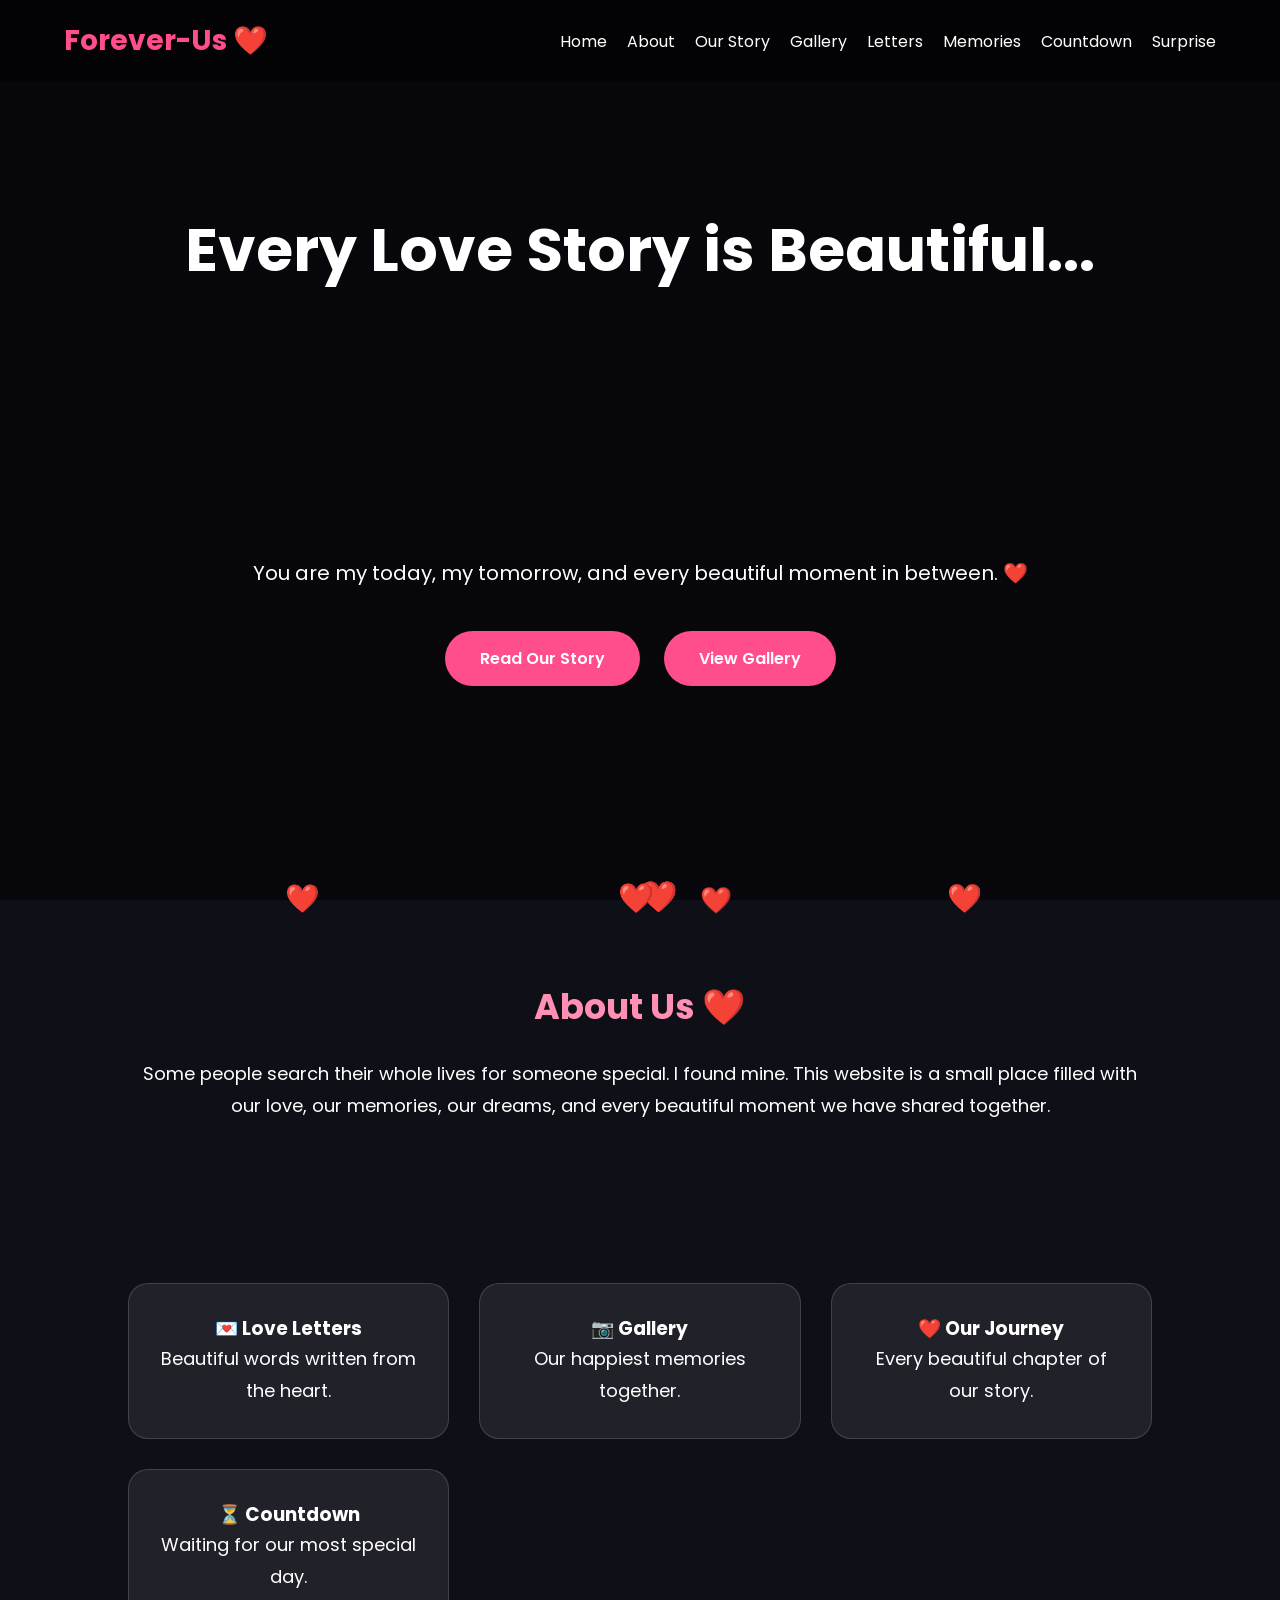
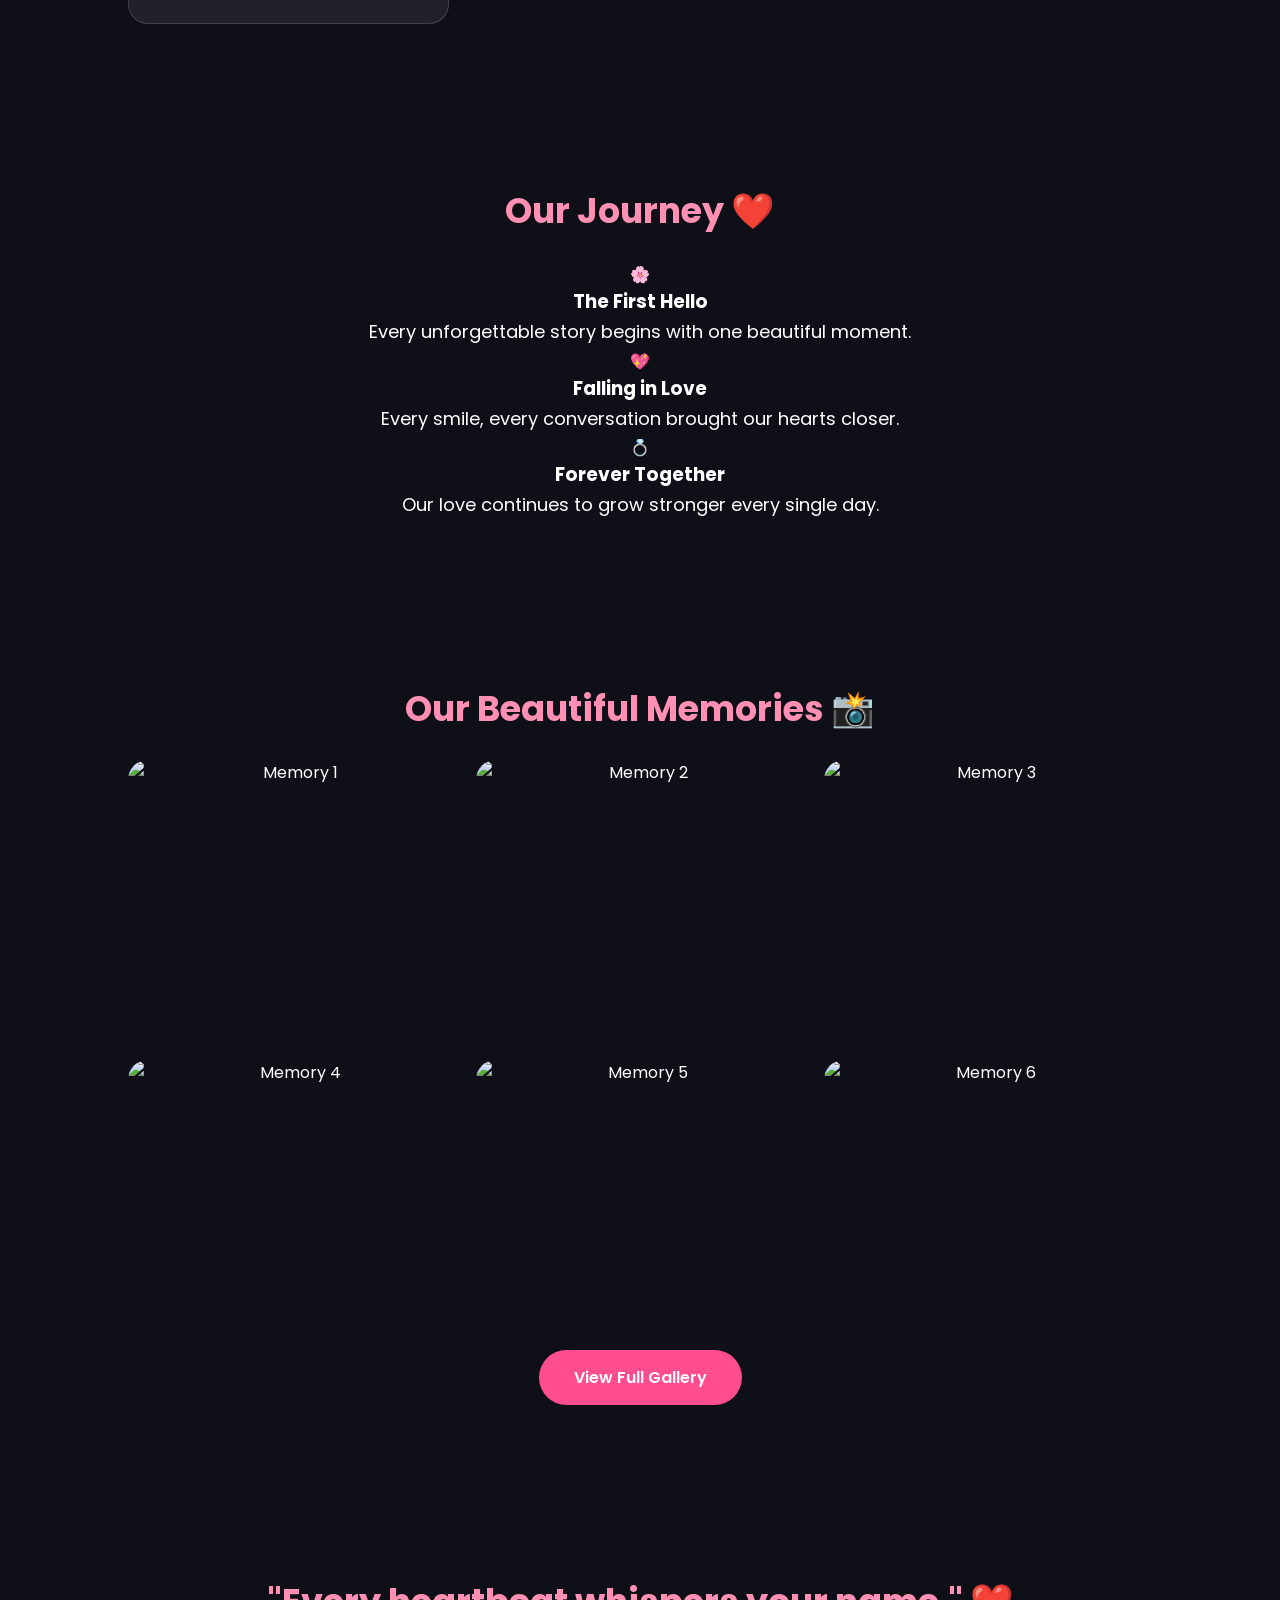
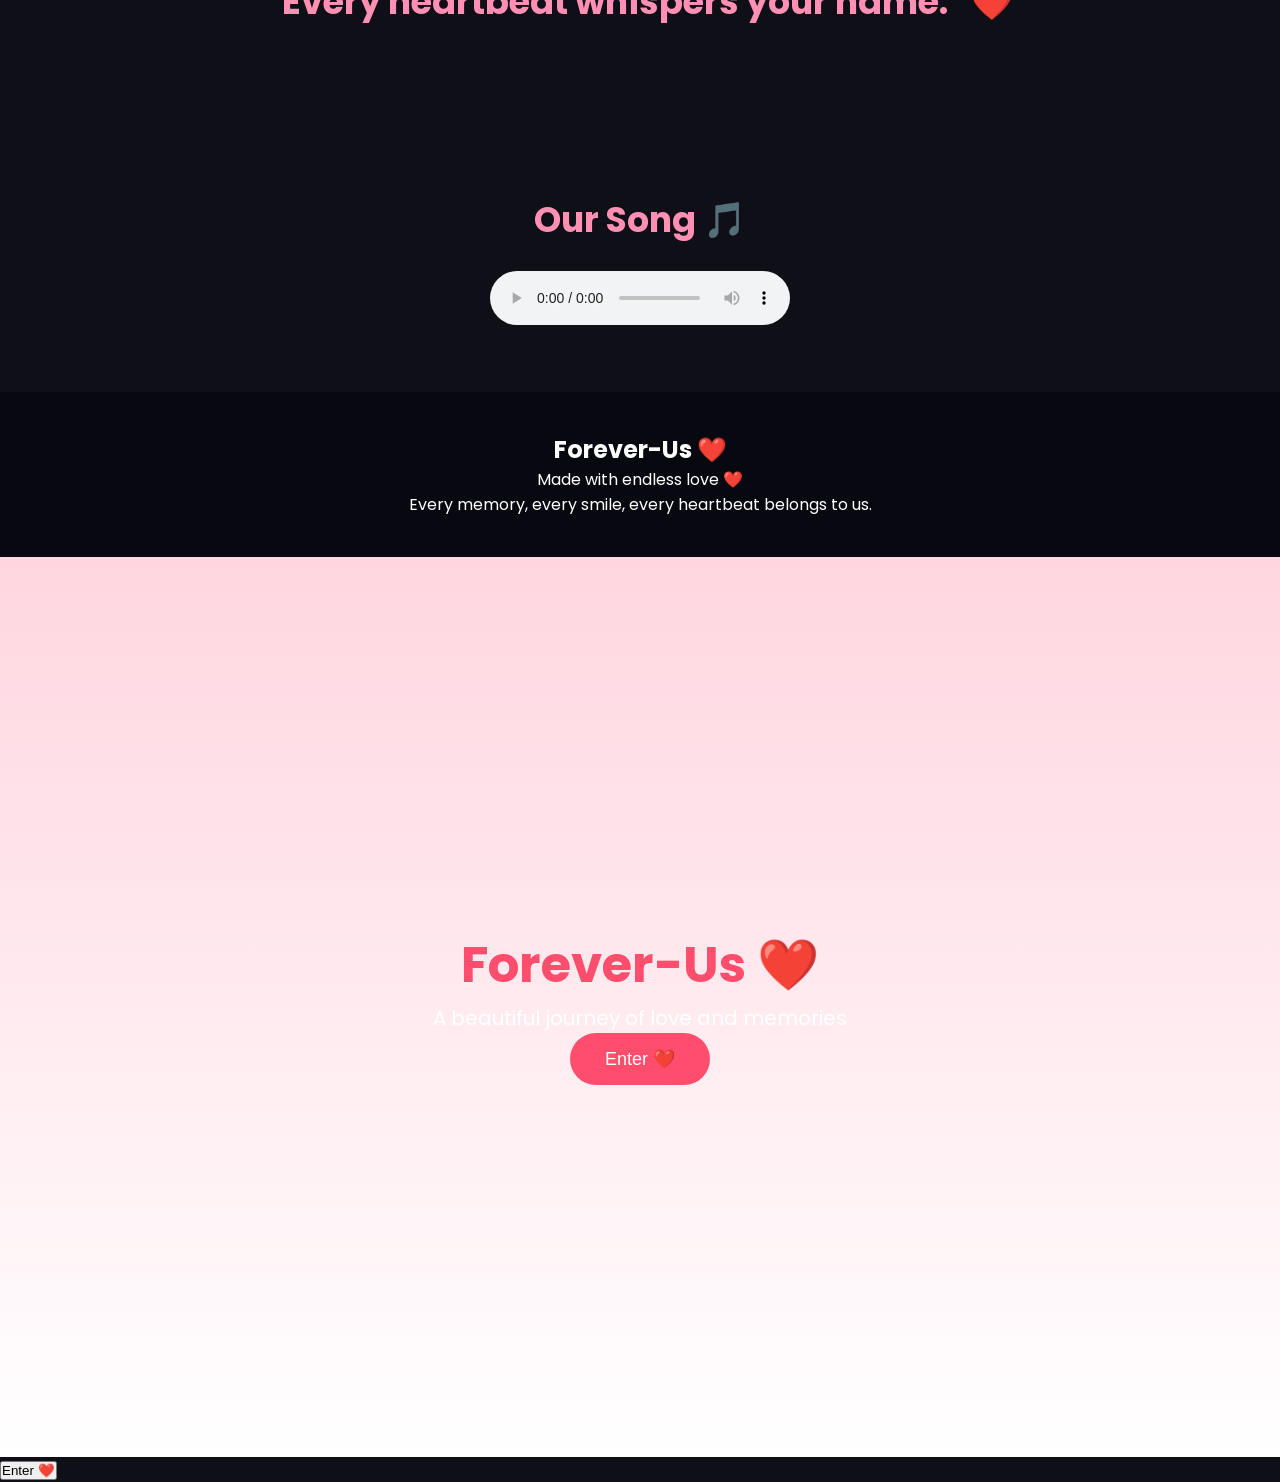
==== index.html @ 643da28e "upload website" ====
<!DOCTYPE html>
<html lang="en">

<head>
    <meta charset="UTF-8">
    <meta name="viewport" content="width=device-width, initial-scale=1.0">
    <title>Forever-Us ❤️</title>

    <!-- Google Font -->
    <link href="https://fonts.googleapis.com/css2?family=Poppins:wght@300;400;600;700&display=swap" rel="stylesheet">

    <!-- CSS -->
    <link rel="stylesheet" href="style.css">
</head>

<body>

<!-- Floating Hearts -->
<div class="hearts"></div>

<!-- Navigation -->
<header>

<nav class="navbar">

<h2 class="logo">Forever-Us ❤️</h2>

<ul class="nav-links">

<li><a href="index.html">Home</a></li>

<li><a href="about.html">About</a></li>

<li><a href="story.html">Our Story</a></li>

<li><a href="gallery.html">Gallery</a></li>

<li><a href="letters.html">Letters</a></li>

<li><a href="memories.html">Memories</a></li>

<li><a href="countdown.html">Countdown</a></li>

<li><a href="surprise.html">Surprise</a></li>

</ul>

</nav>

</header>

<!-- Hero Section -->

<section class="hero">

<div class="overlay">

<h1 class="title">
Every Love Story is Beautiful...
</h1>

<h2 id="typing"></h2>

<p class="subtitle">

You are my today,
my tomorrow,
and every beautiful moment in between. ❤️

</p>

<div class="hero-buttons">

<a href="story.html" class="btn">
Read Our Story
</a>

<a href="gallery.html" class="btn secondary">
View Gallery
</a>

</div>

</div>

</section>

<!-- About Preview -->

<section class="about-preview">

<h2>About Us ❤️</h2>

<p>

Some people search their whole lives for someone special.

I found mine.

This website is a small place filled with our love,
our memories,
our dreams,
and every beautiful moment we have shared together.

</p>

</section>

<!-- Features -->

<section class="features">

<div class="card">

<h3>💌 Love Letters</h3>

<p>
Beautiful words written from the heart.
</p>

</div>

<div class="card">

<h3>📷 Gallery</h3>

<p>
Our happiest memories together.
</p>

</div>

<div class="card">

<h3>❤️ Our Journey</h3>

<p>
Every beautiful chapter of our story.
</p>

</div>

<div class="card">

<h3>⏳ Countdown</h3>

<p>
Waiting for our most special day.
</p>

</div>

</section>
<!-- Our Story Preview -->

<section class="story-preview">

    <h2>Our Journey ❤️</h2>

    <div class="timeline">

        <div class="timeline-item">
            <span>🌸</span>
            <h3>The First Hello</h3>
            <p>Every unforgettable story begins with one beautiful moment.</p>
        </div>

        <div class="timeline-item">
            <span>💖</span>
            <h3>Falling in Love</h3>
            <p>Every smile, every conversation brought our hearts closer.</p>
        </div>

        <div class="timeline-item">
            <span>💍</span>
            <h3>Forever Together</h3>
            <p>Our love continues to grow stronger every single day.</p>
        </div>

    </div>

</section>

<!-- Gallery Preview -->

<section class="gallery-preview">

    <h2>Our Beautiful Memories 📸</h2>

    <div class="gallery-grid">

        <img src="images/Hilal1.jpg" alt="Memory 1">
        <img src="images/Hilal2.jpg" alt="Memory 2">
        <img src="images/Hilal3.jpg" alt="Memory 3">
        <img src="images/Hilal4.jpg" alt="Memory 4">
        <img src="images/Hilal4.jpg" alt="Memory 5">
        <img src="images/Hilal6.jpg" alt="Memory 6">

    </div>

    <a href="gallery.html" class="btn">
        View Full Gallery
    </a>

</section>

<!-- Love Quote -->

<section class="quote">

    <h2>"Every heartbeat whispers your name." ❤️</h2>

</section>

<!-- Music -->

<section class="music">

    <h2>Our Song 🎵</h2>

    <audio controls autoplay loop>

        <source src="music/love.mp3" type="audio/mpeg">

        Your browser does not support audio.

    </audio>

</section>

<!-- Footer -->

<footer>

    <h2>Forever-Us ❤️</h2>

    <p>
        Made with endless love ❤️
    </p>

    <p>
        Every memory, every smile, every heartbeat belongs to us.
    </p>

</footer>

<!-- Back To Top -->

<button id="topBtn">
⬆️
</button>

<!-- JavaScript -->

<script src="script.js"></script>
<div class="welcome">
    <h1>Forever-Us ❤️</h1>
    <p>A beautiful journey of love and memories</p>
    <button onclick="enterSite()">Enter ❤️</button>
</div>
<button onclick="enterSite()">Enter ❤️</button>

    <script>
    function enterSite(){
        alert("Welcome to Forever-Us ❤️");
    }
    </script>

</body>
</html>
<div class="hearts">
    <span>❤️</span>
    <span>❤️</span>
    <span>❤️</span>
    <span>❤️</span>
    <span>❤️</span>
    <span>❤️</span>
</div>
<div id="loader">
    <h1>Forever-Us ❤️</h1>
</div>
<script>
window.onload = function(){
    setTimeout(function(){
        document.getElementById("loader").style.display = "none";
    },3000);
};
</script>
</body>
</html>
---- style.css ----
/* =========================
   GOOGLE FONT
========================= */

@import url('https://fonts.googleapis.com/css2?family=Poppins:wght@300;400;500;600;700&display=swap');


/* =========================
   RESET
========================= */

*{
    margin:0;
    padding:0;
    box-sizing:border-box;
    scroll-behavior:smooth;
}


body{
    font-family:'Poppins',sans-serif;
    background:#0f0f17;
    color:white;
    overflow-x:hidden;
}


/* =========================
   LOADER
========================= */

#loader{
    position:fixed;
    width:100%;
    height:100vh;
    background:#0f0f17;
    display:flex;
    justify-content:center;
    align-items:center;
    z-index:9999;
}


.heart-loader{
    font-size:60px;
    animation:beat 1s infinite;
}


@keyframes beat{

0%{
transform:scale(1);
}

50%{
transform:scale(1.3);
}

100%{
transform:scale(1);
}

}


/* =========================
   NAVBAR
========================= */

header{
    position:fixed;
    top:0;
    width:100%;
    background:rgba(0,0,0,.5);
    backdrop-filter:blur(15px);
    z-index:1000;
}


.navbar{
    width:90%;
    margin:auto;
    display:flex;
    justify-content:space-between;
    align-items:center;
    padding:20px 0;
}


.logo{
    color:#ff4d8d;
    font-size:28px;
}


.nav-links{
    display:flex;
    list-style:none;
    gap:20px;
}


.nav-links a{
    color:white;
    text-decoration:none;
}


.nav-links a:hover{
    color:#ff4d8d;
}


/* =========================
   HERO
========================= */

.hero{

min-height:100vh;

background:
linear-gradient(
rgba(0,0,0,.5),
rgba(0,0,0,.5)
),
url("images/hero.jpg");

background-size:cover;
background-position:center;

display:flex;
justify-content:center;
align-items:center;
text-align:center;

}


.overlay{
    width:90%;
}


.title{
    font-size:60px;
}


#typing{
    color:#ff8fb3;
    font-size:32px;
    margin:20px;
}


.subtitle{
    font-size:20px;
}


/* =========================
   BUTTONS
========================= */

.hero-buttons{
    margin-top:30px;
}


.btn{

display:inline-block;

padding:15px 35px;

background:#ff4d8d;

color:white;

border-radius:50px;

text-decoration:none;

margin:10px;

font-weight:600;

transition:.4s;

}


.btn:hover{

transform:translateY(-5px);

box-shadow:0 10px 30px rgba(255,77,141,.5);

}


/* =========================
   SECTIONS
========================= */


section{

padding:80px 10%;
text-align:center;

}


section h2{

font-size:35px;

margin-bottom:25px;

color:#ff8fb3;

}


section p{

line-height:1.8;

font-size:18px;

}


/* =========================
   CARDS
========================= */


.features{

display:grid;

grid-template-columns:repeat(auto-fit,minmax(250px,1fr));

gap:30px;

}


.card{

background:rgba(255,255,255,.08);

padding:30px;

border-radius:20px;

border:1px solid rgba(255,255,255,.15);

transition:.4s;

}


.card:hover{

transform:translateY(-10px);

}



/* =========================
   GALLERY
========================= */


.gallery-grid{

display:grid;

grid-template-columns:repeat(auto-fit,minmax(250px,1fr));

gap:20px;

}


.gallery-grid img{

width:100%;

height:280px;

object-fit:cover;

border-radius:20px;

transition:.4s;

}


.gallery-grid img:hover{

transform:scale(1.05);

}


/* =========================
   FLOATING HEARTS
========================= */


.hearts span{

position:fixed;

bottom:-20px;

animation:float 8s linear infinite;

}


@keyframes float{

from{

transform:translateY(0);

opacity:1;

}

to{

transform:translateY(-100vh);

opacity:0;

}

}


/* =========================
   FOOTER
========================= */


footer{

padding:40px;

background:#080810;

text-align:center;

}


/* BACK BUTTON */

#topBtn{

position:fixed;

right:20px;

bottom:20px;

display:none;

background:#ff4d8d;

color:white;

border:none;

padding:15px;

border-radius:50%;

cursor:pointer;

}
.gallery-page h1{
    color:#ff8fb3;
    font-size:45px;
    margin-bottom:20px;
}

.gallery-page p{
    margin-bottom:40px;
}

.photo-card{
    overflow:hidden;
    border-radius:25px;
}

.photo-card img{
    width:100%;
    height:350px;
    object-fit:cover;
    transition:.5s;
}

.photo-card:hover img{
    transform:scale(1.1);
}
.countdown-page{

min-height:100vh;

display:flex;

flex-direction:column;

justify-content:center;

align-items:center;

text-align:center;

}


.countdown-page h1{

font-size:50px;

color:#ff8fb3;

}


.countdown-box{

display:flex;

gap:25px;

margin-top:40px;

flex-wrap:wrap;

justify-content:center;

}


.countdown-box div{

background:rgba(255,255,255,.1);

padding:30px;

border-radius:20px;

min-width:120px;

}


.countdown-box h2{

font-size:45px;

color:#ff4d8d;

}


.countdown-box span{

font-size:18px;

}
// COUNTDOWN

function updateCountdown(){

    const target = new Date("October 10, 2026 00:00:00").getTime();

    const now = new Date().getTime();

    const gap = target - now;


    const days = Math.floor(gap / (1000 * 60 * 60 * 24));

    const hours = Math.floor((gap / (1000 * 60 * 60)) % 24);

    const minutes = Math.floor((gap / (1000 * 60)) % 60);

    const seconds = Math.floor((gap / 1000) % 60);


    if(document.getElementById("days")){

        document.getElementById("days").innerHTML = days;
        document.getElementById("hours").innerHTML = hours;
        document.getElementById("minutes").innerHTML = minutes;
        document.getElementById("seconds").innerHTML = seconds;

    }

}

updateCountdown();

setInterval(updateCountdown,1000);
<!DOCTYPE html>
<html lang="en">

<head>

<meta charset="UTF-8">
<meta name="viewport" content="width=device-width, initial-scale=1.0">

<title>Letters ❤️</title>

<link rel="stylesheet" href="style.css">

</head>

<body>


<header>

<nav class="navbar">

<h2 class="logo">Forever-Us ❤️</h2>

<ul class="nav-links">

<li><a href="index.html">Home</a></li>
<li><a href="story.html">Story</a></li>
<li><a href="gallery.html">Gallery</a></li>
<li><a href="countdown.html">Countdown</a></li>

</ul>

</nav>

</header>



<section class="letters-page">


<h1>Love Letters 💌</h1>

<p>
Words from my heart, saved forever for you ❤️
</p>


<div class="letter-box">

<h2>My Love ❤️</h2>

<p>
Every moment with you is a beautiful chapter of my life.
Thank you for being my happiness, my support, and my forever person.

No matter where life takes us, I will always treasure our memories
and the love we share. ❤️
</p>

<h3>
Forever Yours ❤️
</h3>

</div>


</section>


<script src="script.js"></script>

</body>

</html>
/* LETTERS PAGE */

.letters-page{

min-height:100vh;

display:flex;

flex-direction:column;

justify-content:center;

align-items:center;

text-align:center;

}


.letters-page h1{

font-size:50px;

color:#ff8fb3;

}


.letter-box{

max-width:650px;

margin-top:40px;

background:rgba(255,255,255,.1);

padding:40px;

border-radius:25px;

line-height:1.8;

}


.letter-box h2{

color:#ff4d8d;

margin-bottom:20px;

}


.letter-box h3{

margin-top:25px;

color:#ff8fb3;

}
/* ABOUT PAGE */

.about-page{

min-height:100vh;

display:flex;

flex-direction:column;

justify-content:center;

align-items:center;

text-align:center;

}


.about-page h1{

font-size:50px;

color:#ff8fb3;

}


.about-card{

max-width:650px;

margin-top:40px;

padding:40px;

background:rgba(255,255,255,.1);

border-radius:25px;

line-height:1.8;

}


.about-card h2{

color:#ff4d8d;

}


.about-card h3{

margin-top:25px;

color:#ff8fb3;
}
/* MEMORIES PAGE */

.memories-page{

min-height:100vh;

text-align:center;

padding-top:120px;

}


.memories-page h1{

font-size:50px;

color:#ff8fb3;

}


.memory-container{

display:flex;

justify-content:center;

gap:30px;

flex-wrap:wrap;

margin-top:40px;

}


.memory-card{

width:300px;

background:rgba(255,255,255,.1);

padding:20px;

border-radius:25px;

transition:.4s;

}


.memory-card:hover{

transform:translateY(-10px);

}


.memory-card img{

width:100%;

height:250px;

object-fit:cover;

border-radius:20px;

}


.memory-card h2{

color:#ff4d8d;

margin-top:15px;

}
/* =========================
   MOBILE RESPONSIVE
========================= */

@media(max-width:768px){

.navbar{

flex-direction:column;
gap:20px;

}


.nav-links{

flex-wrap:wrap;
justify-content:center;
gap:15px;

}


.title{

font-size:38px;

}


#typing{

font-size:24px;

}


.subtitle{

font-size:16px;

}


.hero-buttons .btn{

padding:12px 25px;

}


.story-card,
.memory-container{

flex-direction:column;

align-items:center;

}


.story-item,
.memory-card{

width:90%;

}


.gallery-grid{

grid-template-columns:1fr;

}


.countdown-box div{

min-width:90px;

padding:20px;

}


.countdown-box h2{

font-size:35px;

}

}
/* FLOATING HEART ANIMATION */

@keyframes float{

0%{

transform:translateY(0);
opacity:1;

}

100%{

transform:translateY(-100vh);
opacity:0;

}

}
/*MUSIC SECTION*/

.music{

text-align:center;

padding:60px 20px;

}


.music h2{

color:#ff8fb3;

font-size:35px;

margin-bottom:25px;

}


audio{

width:300px;

}
/* Surprise Page Animation */

.surprise-box {
    text-align: center;
    margin-top: 100px;
    padding: 40px;
    animation: fadeIn 2s ease;
}

.surprise-box h1 {
    font-size: 45px;
    color: #ff4d6d;
}

.surprise-box p {
    font-size: 20px;
    color: #555;
}

.surprise-box button {
    padding: 12px 25px;
    border: none;
    border-radius: 25px;
    background: #ff4d6d;
    color: white;
    font-size: 18px;
    cursor: pointer;
}

.surprise-box button:hover {
    transform: scale(1.1);
}

@keyframes fadeIn {
    from {
        opacity: 0;
        transform: translateY(30px);
    }

    to {
        opacity: 1;
        transform: translateY(0);
    }
}
.hearts {
    position: fixed;
    bottom: -20px;
    width: 100%;
    text-align: center;
    font-size: 30px;
    animation: heartsMove 5s infinite linear;
}

@keyframes heartsMove {
    from {
        transform: translateY(0);
        opacity: 1;
    }

    to {
        transform: translateY(-700px);
        opacity: 0;
    }
}
.welcome {
    height: 100vh;
    display: flex;
    flex-direction: column;
    justify-content: center;
    align-items: center;
    text-align: center;
    background: linear-gradient(to bottom, #ffd6e0, #fff);
}

.welcome h1 {
    font-size: 50px;
    color: #ff4d6d;
}

.welcome p {
    font-size: 20px;
}

.welcome button {
    padding: 15px 35px;
    border: none;
    border-radius: 30px;
    background: #ff4d6d;
    color: white;
    font-size: 18px;
    cursor: pointer;
}
.gallery {
    text-align: center;
    padding: 40px;
}

.gallery h1 {
    color: #ff4d6d;
}

.photos {
    display: flex;
    justify-content: center;
    gap: 20px;
    flex-wrap: wrap;
}

.photos img {
    width: 250px;
    height: 250px;
    object-fit: cover;
    border-radius: 20px;
    transition: 0.4s;
}

.photos img:hover {
    transform: scale(1.1);
}
.event {
    background: #fff0f3;
    padding: 20px;
    margin: 20px;
    border-radius: 20px;
    animation: fadeIn 1.5s ease;
}

.event h2 {
    color: #ff4d6d;
}
/* LETTER PAGE */

.letter-page{
    min-height:100vh;
    display:flex;
    justify-content:center;
    align-items:center;
    padding:30px;
    background:linear-gradient(135deg,#ff9a9e,#fad0c4);
}

.letter-box{
    max-width:700px;
    width:100%;
    background:#fff;
    padding:40px;
    border-radius:20px;
    box-shadow:0 10px 30px rgba(0,0,0,0.2);
    text-align:center;
    animation:fadeIn 1s ease;
}

.letter-box h1{
    color:#e91e63;
    margin-bottom:20px;
}

#typing{
    font-size:20px;
    line-height:1.8;
    color:#444;
    min-height:220px;
}

.letter-box button{
    margin-top:20px;
    padding:12px 30px;
    border:none;
    border-radius:30px;
    background:#e91e63;
    color:white;
    font-size:18px;
    cursor:pointer;
    transition:0.3s;
}

.letter-box button:hover{
    transform:scale(1.05);
    background:#c2185b;
}

@keyframes fadeIn{
    from{
        /* MEMORIES PAGE */

.memories-page{
    padding:60px 20px;
    text-align:center;
    background:#fff5f8;
    min-height:100vh;
}

.memories-page h1{
    color:#e91e63;
    margin-bottom:40px;
}

.memory-card{
    max-width:700px;
    margin:25px auto;
    background:white;
    padding:25px;
    border-radius:20px;
    box-shadow:0 8px 20px rgba(0,0,0,0.15);
    transition:.3s;
}

.memory-card:hover{
    transform:translateY(-8px);
}

.memory-card h2{
    color:#e91e63;
    margin-bottom:15px;
}

.memory-card p{
    color:#555;
    line-height:1.7;
}
/* COUNTDOWN PAGE */

.countdown-page{
    min-height:100vh;
    display:flex;
    flex-direction:column;
    justify-content:center;
    align-items:center;
    background:linear-gradient(135deg,#ff758c,#ff7eb3);
    text-align:center;
}

.countdown-page h1{
    color:white;
    margin-bottom:40px;
    font-size:40px;
}

#countdown{
    display:flex;
    gap:20px;
    flex-wrap:wrap;
    justify-content:center;
}

.time-box{
    background:white;
    padding:25px;
    border-radius:20px;
    min-width:120px;
    box-shadow:0 8px 20px rgba(0,0,0,.2);
}

.time-box h2{
    font-size:40px;
    color:#e91e63;
    margin:0;
}

.time-box span{
    color:#555;
    font-size:18px;
}
/* SURPRISE PAGE */

.surprise-page{
    min-height:100vh;
    display:flex;
    flex-direction:column;
    justify-content:center;
    align-items:center;
    text-align:center;
    background:linear-gradient(135deg,#ff9a9e,#fecfef);
    padding:20px;
}

.surprise-page h1{
    color:white;
    margin-bottom:30px;
}

#surpriseBtn{
    padding:15px 35px;
    font-size:20px;
    border:none;
    border-radius:40px;
    background:#e91e63;
    color:white;
    cursor:pointer;
    transition:.3s;
}

#surpriseBtn:hover{
    transform:scale(1.08);
}

#message{
    margin-top:30px;
    background:white;
    padding:30px;
    max-width:700px;
    border-radius:20px;
    box-shadow:0 8px 20px rgba(0,0,0,.2);
}

#message h2{
    color:#e91e63;
}

#message p{
    color:#555;
    line-height:1.8;
}
/* FLOATING HEARTS */

.hearts{
    position:fixed;
    top:0;
    left:0;
    width:100%;
    height:100%;
    pointer-events:none;
    overflow:hidden;
}

.hearts span{
    position:absolute;
    bottom:-50px;
    color:rgba(255,255,255,0.8);
    font-size:24px;
    animation:floatHearts 12s linear infinite;
}

.hearts span:nth-child(1){left:10%;animation-duration:8s;}
.hearts span:nth-child(2){left:25%;animation-duration:10s;}
.hearts span:nth-child(3){left:40%;animation-duration:12s;}
.hearts span:nth-child(4){left:60%;animation-duration:9s;}
.hearts span:nth-child(5){left:75%;animation-duration:11s;}
.hearts span:nth-child(6){left:90%;animation-duration:13s;}

@keyframes floatHearts{
    0%{
        transform:translateY(0) scale(0.8);
        opacity:0;
    }
    20%{
        opacity:1;
    }
    100%{
        transform:translateY(-110vh) scale(1.5);
        opacity:0;
    }
}
/* LOADER */

#loader{
    position:fixed;
    top:0;
    left:0;
    width:100%;
    height:100%;
    background:#ff4d6d;
    display:flex;
    justify-content:center;
    align-items:center;
    z-index:9999;
    animation:fadeOut 3s forwards;
    animation-delay:2s;
}

#loader h1{
    color:white;
    font-size:50px;
    animation:pulse 1s infinite;
}

@keyframes pulse{
    0%,100%{
        transform:scale(1);
    }
    50%{
        transform:scale(1.1);
    }
}

@keyframes fadeOut{
    to{
        opacity:0;
        visibility:hidden;
    }
}
/* PREMIUM NAVBAR */

nav{
    position:sticky;
    top:0;
    width:100%;
    display:flex;
    justify-content:center;
    align-items:center;
    gap:20px;
    padding:15px 0;
    background:rgba(255,255,255,0.15);
    backdrop-filter:blur(15px);
    -webkit-backdrop-filter:blur(15px);
    box-shadow:0 4px 20px rgba(0,0,0,0.15);
    z-index:1000;
}

nav a{
    color:#ffffff;
    text-decoration:none;
    font-size:18px;
    font-weight:bold;
    padding:10px 18px;
    border-radius:30px;
    transition:0.3s;
}

nav a:hover{
    background:#ffffff;
    color:#e91e63;
    transform:translateY(-3px);
}
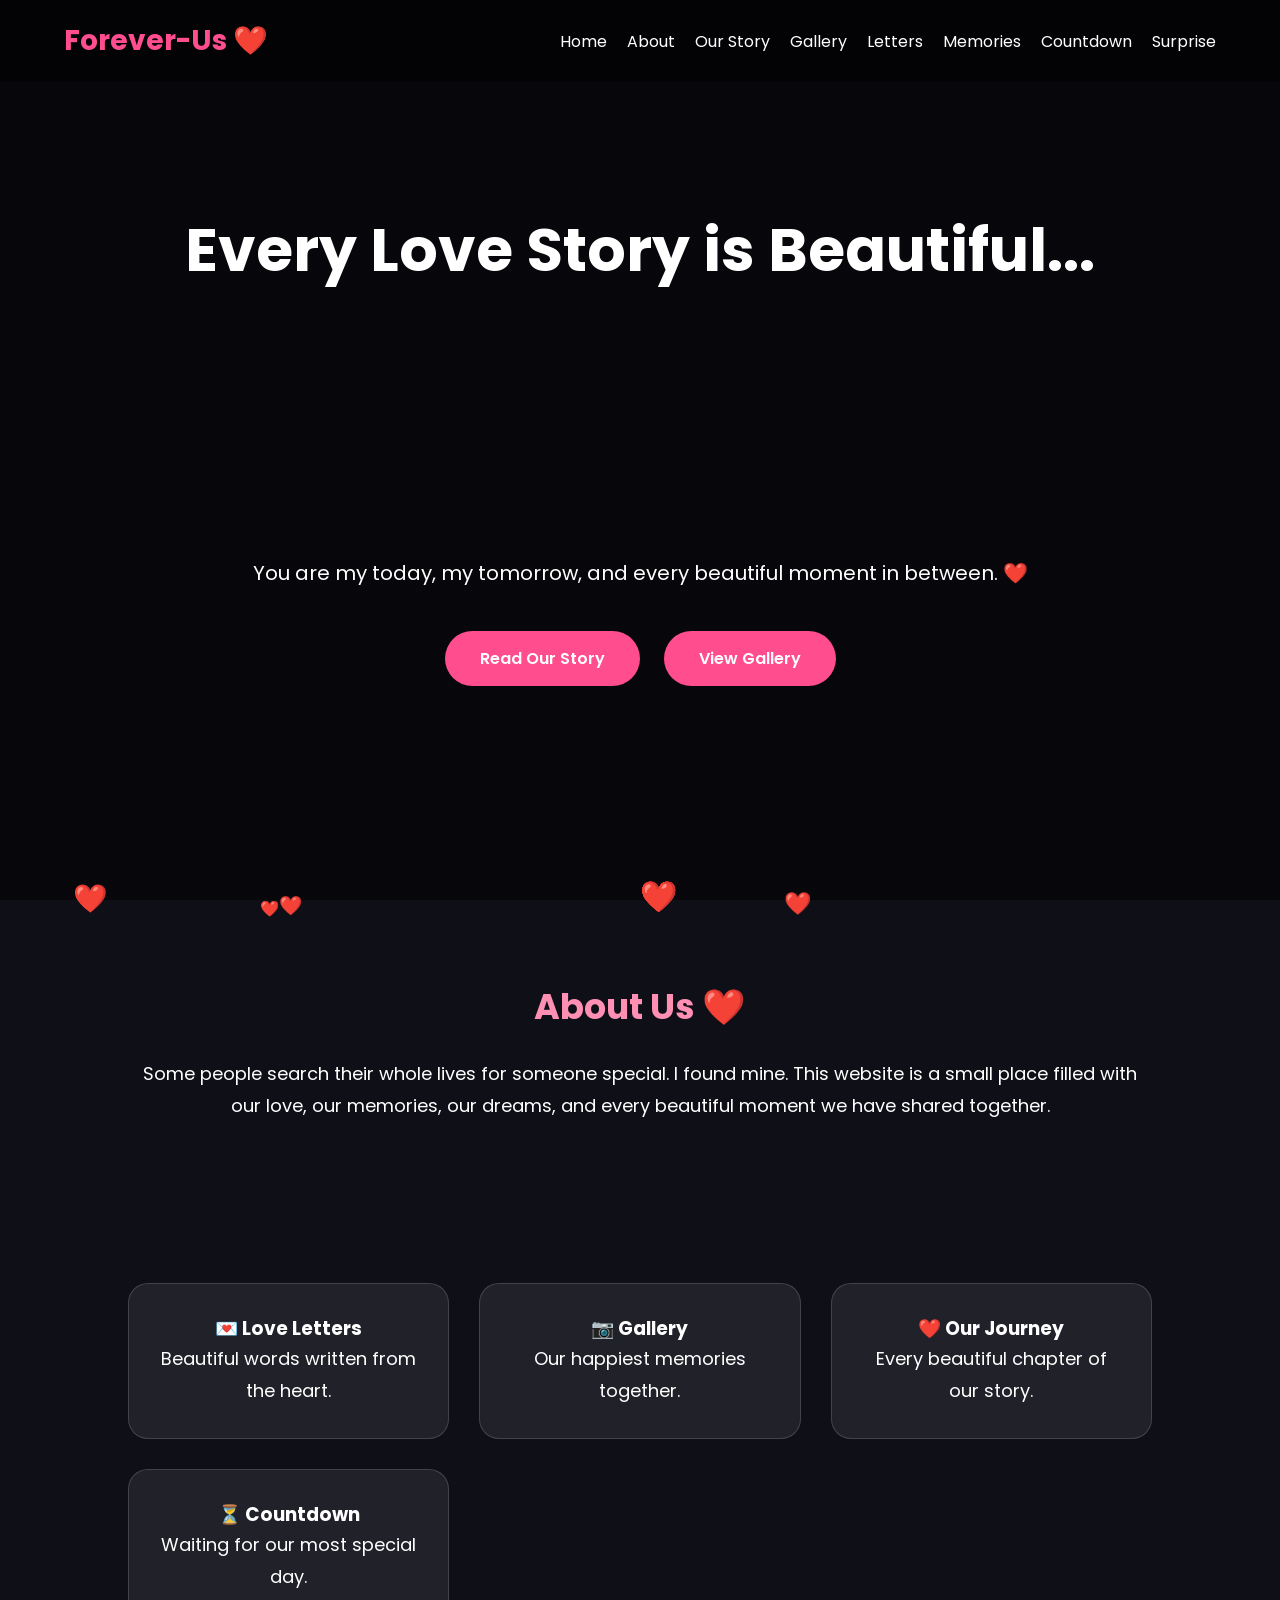
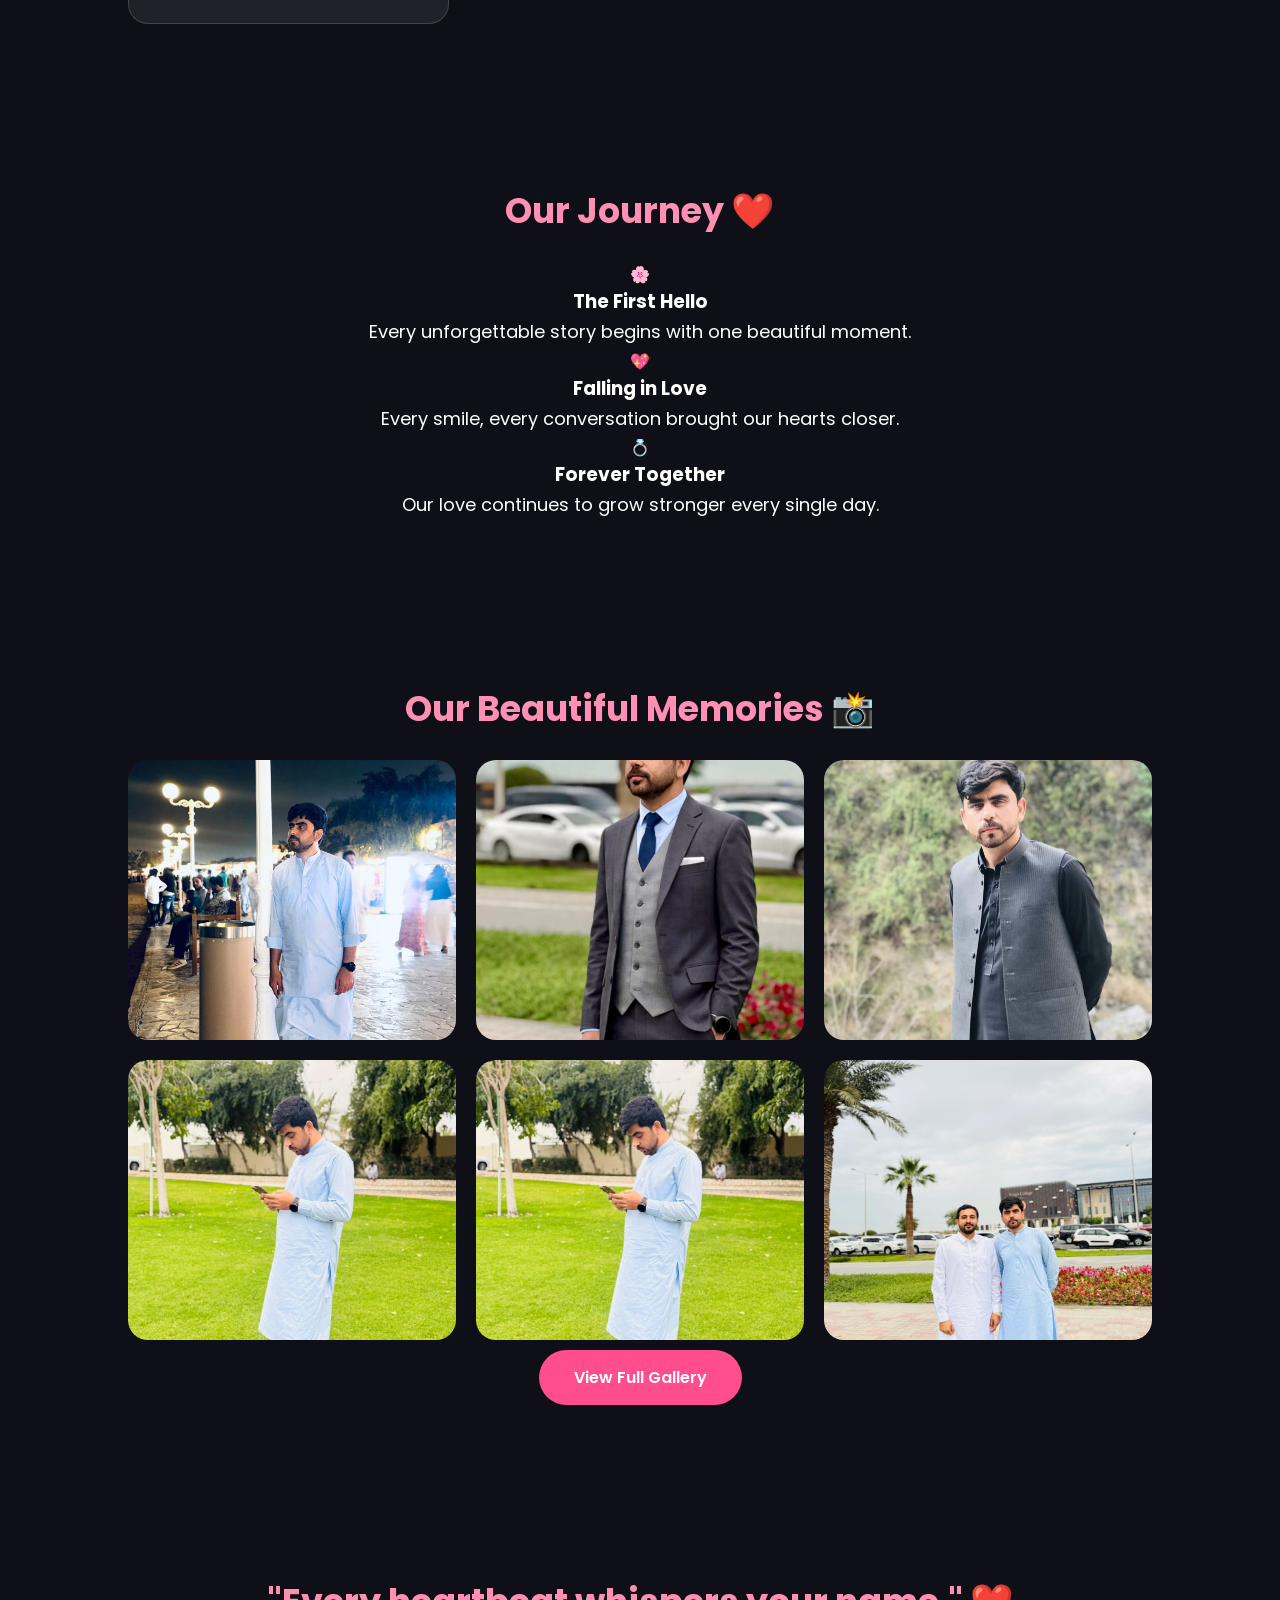
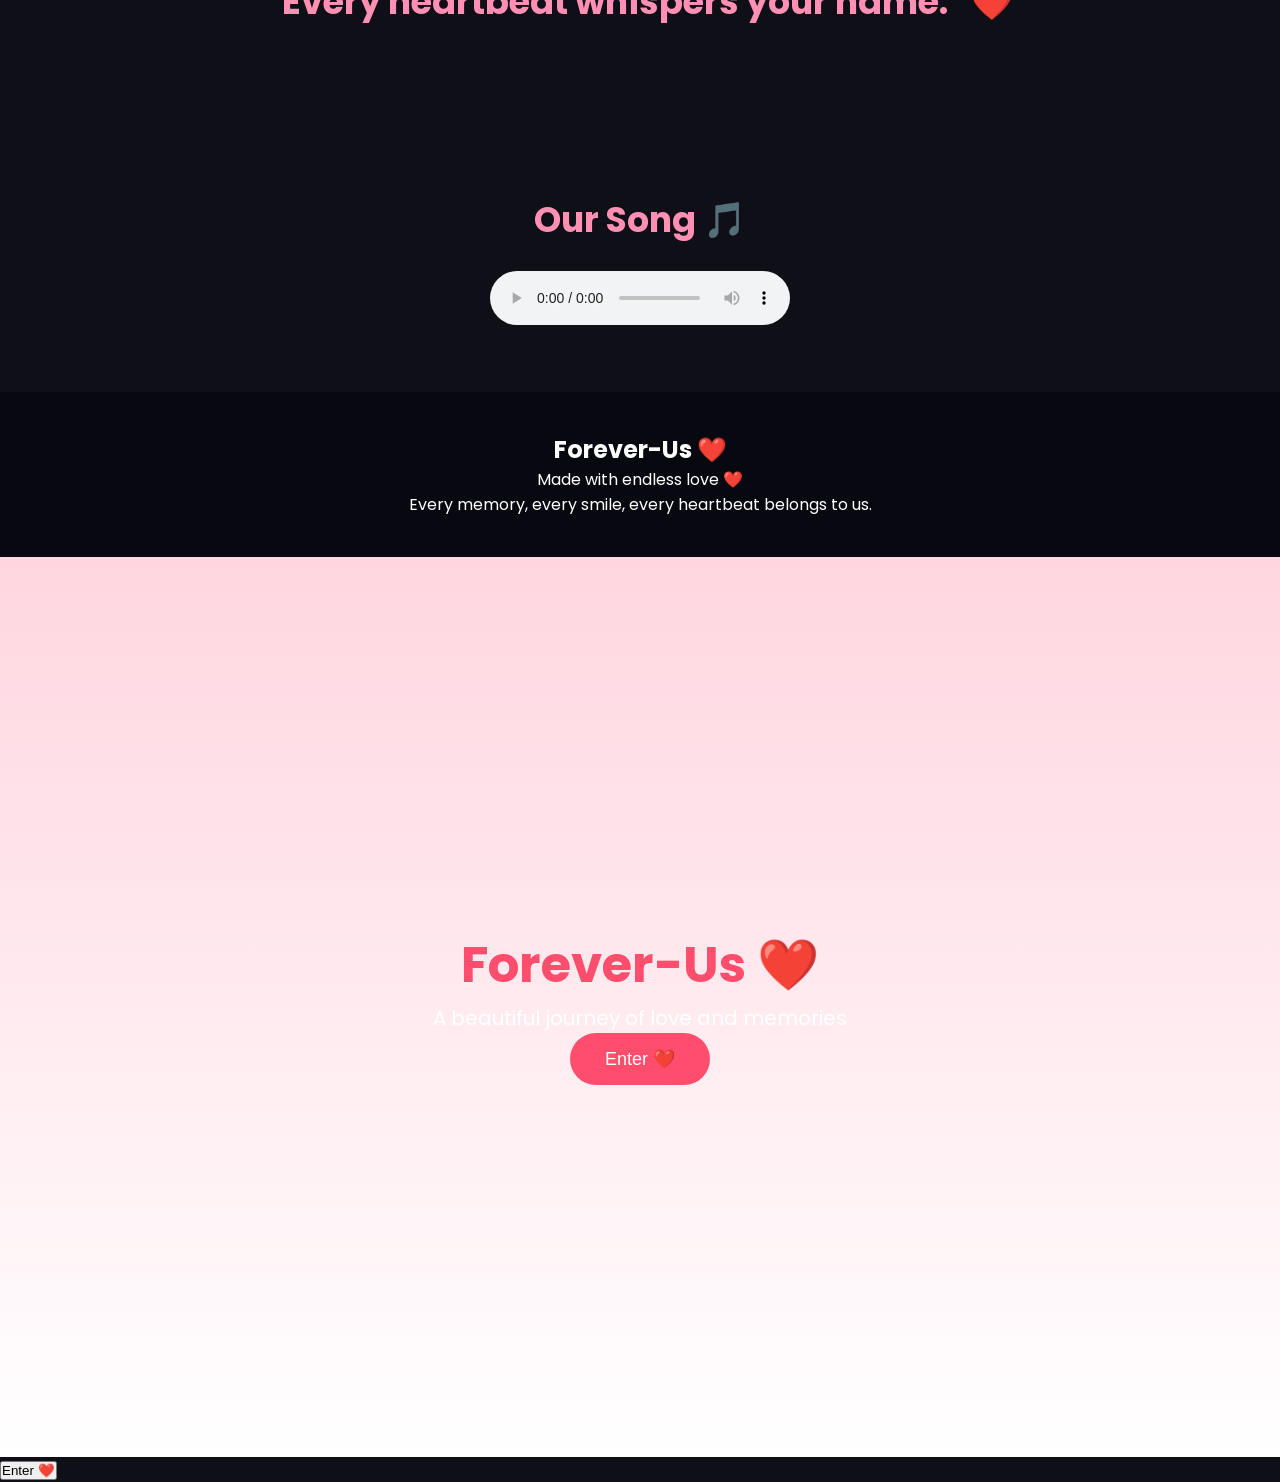
==== commit 753d799c: "Update index.html" ====
--- a/index.html
+++ b/index.html
@@ -189,12 +189,12 @@
 
     <div class="gallery-grid">
 
-        <img src="images/Hilal1.jpg" alt="Memory 1">
-        <img src="images/Hilal2.jpg" alt="Memory 2">
-        <img src="images/Hilal3.jpg" alt="Memory 3">
-        <img src="images/Hilal4.jpg" alt="Memory 4">
-        <img src="images/Hilal4.jpg" alt="Memory 5">
-        <img src="images/Hilal6.jpg" alt="Memory 6">
+        <img src="Hilal1.jpg" alt="Memory 1">
+        <img src="Hilal2.jpg" alt="Memory 2">
+        <img src="Hilal3.jpg" alt="Memory 3">
+        <img src="Hilal4.jpg" alt="Memory 4">
+        <img src="Hilal4.jpg" alt="Memory 5">
+        <img src="Hilal6.jpg" alt="Memory 6">
 
     </div>
 
@@ -287,4 +287,4 @@
 };
 </script>
 </body>
-</html>+</html>
